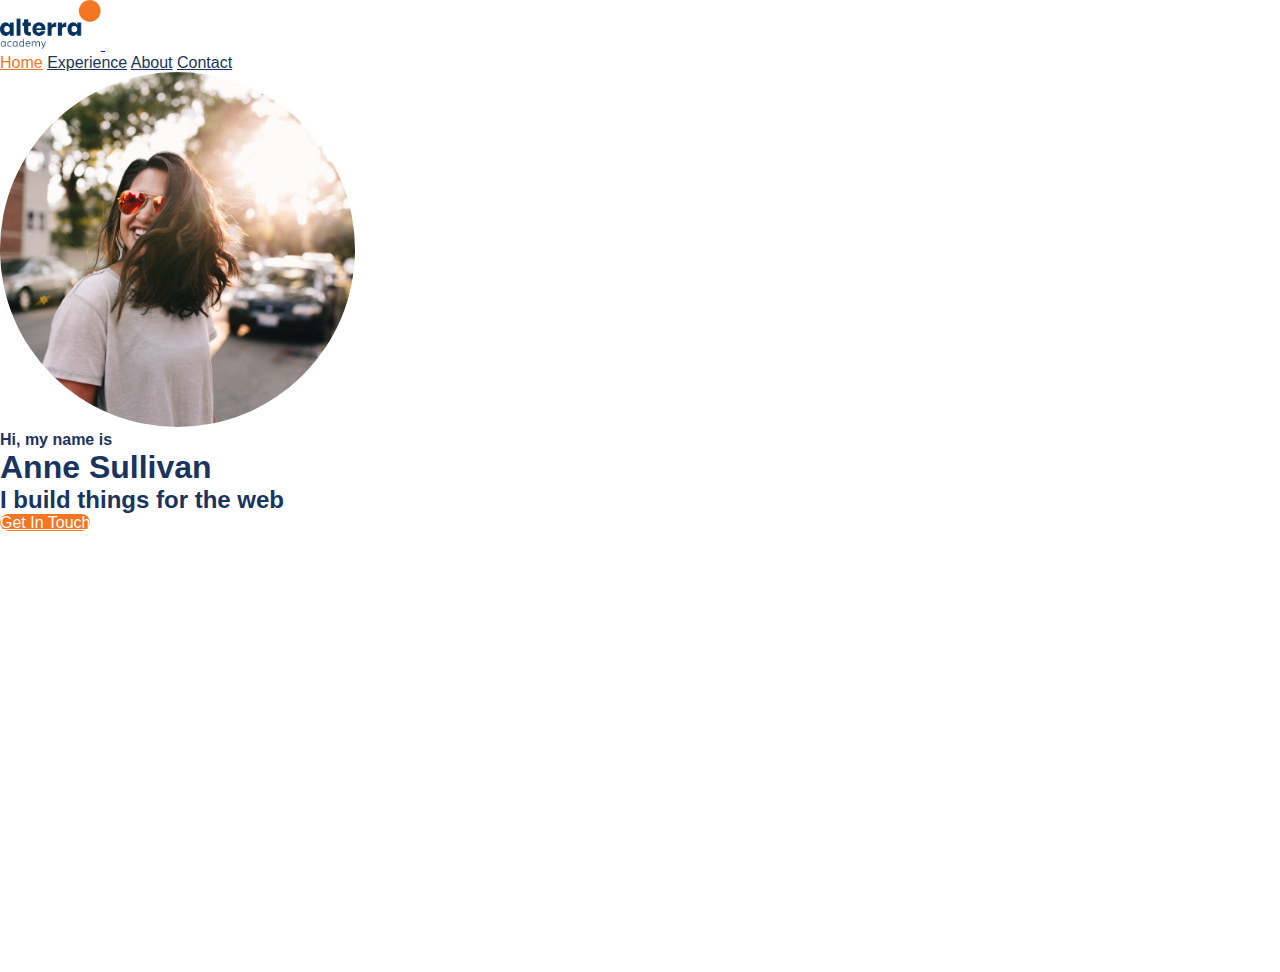
==== home.html @ 62e1c677 "first commit" ====
<!DOCTYPE html>
<html lang="en">
  <head>
    <meta charset="utf-8" />
    <meta name="viewport" content="width=device-width, initial-scale=1" />

    <link
      href="https://cdn.jsdelivr.net/npm/bootstrap@5.1.0/dist/css/bootstrap.min.css"
      rel="stylesheet"
      integrity="sha384-KyZXEAg3QhqLMpG8r+8fhAXLRk2vvoC2f3B09zVXn8CA5QIVfZOJ3BCsw2P0p/We"
      crossorigin="anonymous"
    />

    <link rel="stylesheet" href="./css/main.css" />
    <title>Home</title>
  </head>
  <body>
    <nav class="navbar navbar-expand-lg navbar-light bg-light shadow nav">
      <div class="container">
        <a class="navbar-brand" href="#">
          <img src="./img/logo-ALTA@2x.png" alt="" height="50" />
        </a>
        <button
          class="navbar-toggler"
          type="button"
          data-bs-toggle="collapse"
          data-bs-target="#navbarNavAltMarkup"
          aria-controls="navbarNavAltMarkup"
          aria-expanded="false"
          aria-label="Toggle navigation"
        >
          <span class="navbar-toggler-icon"></span>
        </button>
        <div class="collapse navbar-collapse" id="navbarNavAltMarkup">
          <div class="navbar-nav ms-auto">
            <a class="nav-link active text-uppercase fw-bold" href="#">Home</a>
            <a class="nav-link text-uppercase fw-bold" href="#">Experience</a>
            <a class="nav-link text-uppercase fw-bold" href="#">About</a>
            <a class="nav-link text-uppercase fw-bold" href="./contact_us.html"
              >Contact</a
            >
          </div>
        </div>
      </div>
    </nav>

    <main class="main main--hero d-flex align-items-center">
      <div class="container">
        <div class="row">
          <div class="col-md-12 col-lg-4 text-md-center text-lg-start">
            <img
              src="./img/matthew-hamilton-tNCH0sKSZbA-unsplash.jpg"
              alt=""
              width="355"
              height="355"
              class="img--profile"
            />
          </div>
          <div class="col-md-12 col-lg-8 text-md-center text-lg-start">
            <h4 class="fw-bolder">Hi, my name is</h4>
            <h1 class="display-1 fw-bold lh-1">Anne Sullivan</h1>
            <h2 class="fw-bolder">I build things for the web</h2>
            <a href="#" class="btn btn-warning">Get In Touch</a>
          </div>
        </div>
      </div>
    </main>

    <script
      src="https://cdn.jsdelivr.net/npm/bootstrap@5.1.0/dist/js/bootstrap.bundle.min.js"
      integrity="sha384-U1DAWAznBHeqEIlVSCgzq+c9gqGAJn5c/t99JyeKa9xxaYpSvHU5awsuZVVFIhvj"
      crossorigin="anonymous"
    ></script>
  </body>
</html>
---- css/main.css ----
*,
*::before,
*::after {
  margin: 0;
  padding: 0;
  box-sizing: border-box;
}

:root {
  --clr-dark: #19345e;
  --clr-primary: #f47522;
  --clr-light: #fff;
}

body {
  font-family: roboto, sans-serif;
  color: var(--clr-dark) !important;
}

.nav .nav-link {
  color: var(--clr-dark) !important;
}

.nav .nav-link.active {
  color: var(--clr-primary) !important;
}

.main {
  height: 100vh;
}

.main--hero {
  background-image: url("./../img/bg-img.png");
  background-position: center;
  background-size: cover;
}

.img--profile {
  border-radius: 50%;
}

.btn {
  border-radius: 20px !important;
  background-color: var(--clr-primary) !important;
  color: var(--clr-light);
  font-size: 16px;
  border: none;
}

.btn:hover {
  color: var(--clr-light) !important;
  background-color: var(--clr-dark) !important;
}

.img--logo {
  width: 275px;
}

.left {
  background-image: url("./../img/charles-rRWiVQzLm7k-unsplash.jpg");
  background-position: center;
  background-size: cover;
  position: relative;
}

.left::before {
  background-color: rgba(25, 52, 94, 0.65);
  content: "";
  display: block;
  height: 100%;
  position: absolute;
  width: 100%;
}

.message {
  display: block;
  width: 100%;
  height: 100px;
}
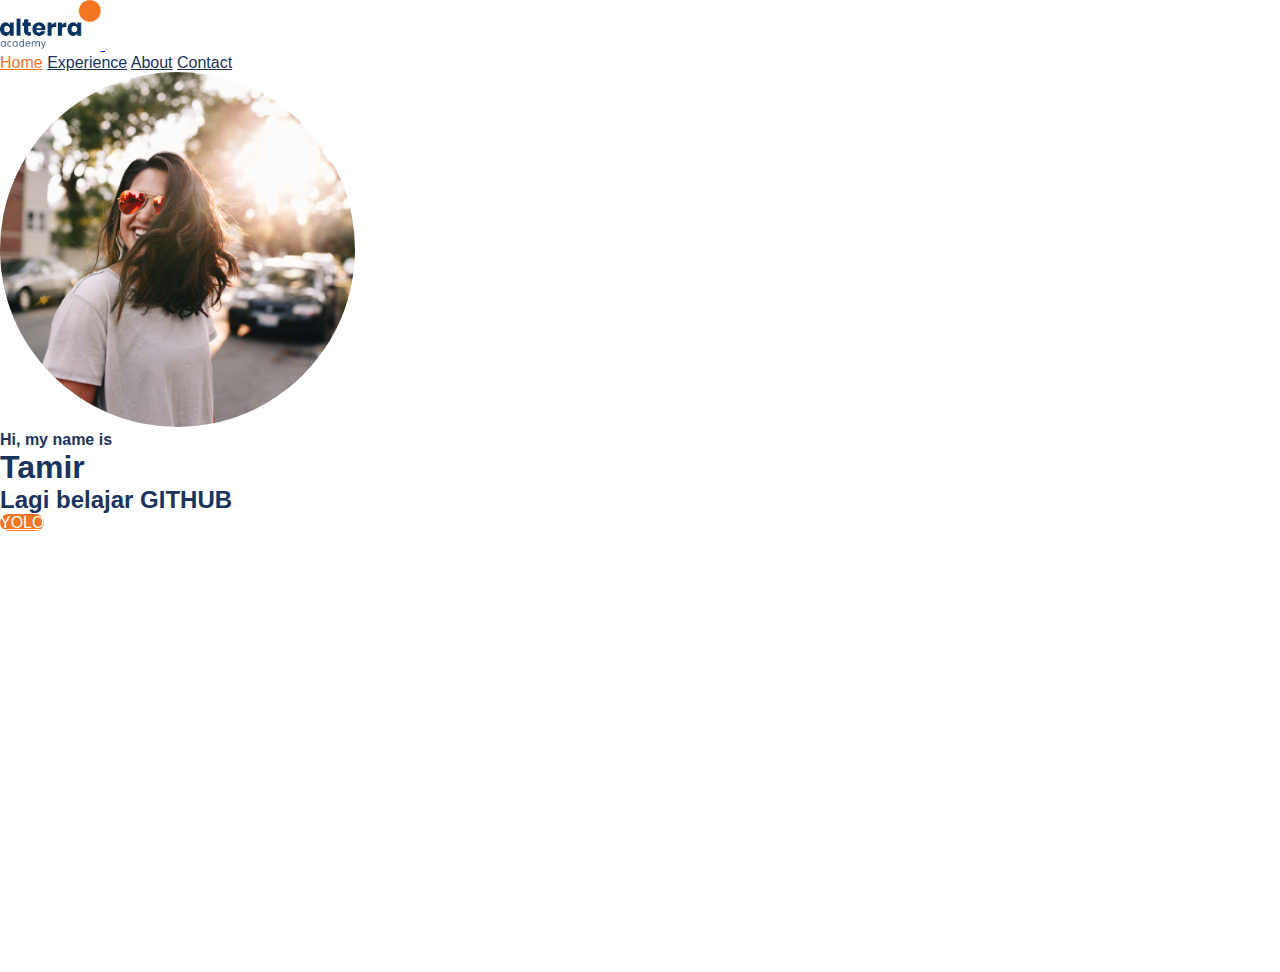
==== commit 83a4bfb4: "merubah home" ====
--- a/home.html
+++ b/home.html
@@ -1,43 +1,31 @@
 <!DOCTYPE html>
 <html lang="en">
-  <head>
+
+<head>
     <meta charset="utf-8" />
     <meta name="viewport" content="width=device-width, initial-scale=1" />
 
-    <link
-      href="https://cdn.jsdelivr.net/npm/bootstrap@5.1.0/dist/css/bootstrap.min.css"
-      rel="stylesheet"
-      integrity="sha384-KyZXEAg3QhqLMpG8r+8fhAXLRk2vvoC2f3B09zVXn8CA5QIVfZOJ3BCsw2P0p/We"
-      crossorigin="anonymous"
-    />
+    <link href="https://cdn.jsdelivr.net/npm/bootstrap@5.1.0/dist/css/bootstrap.min.css" rel="stylesheet" integrity="sha384-KyZXEAg3QhqLMpG8r+8fhAXLRk2vvoC2f3B09zVXn8CA5QIVfZOJ3BCsw2P0p/We" crossorigin="anonymous" />
 
     <link rel="stylesheet" href="./css/main.css" />
     <title>Home</title>
-  </head>
-  <body>
+</head>
+
+<body>
     <nav class="navbar navbar-expand-lg navbar-light bg-light shadow nav">
-      <div class="container">
-        <a class="navbar-brand" href="#">
-          <img src="./img/logo-ALTA@2x.png" alt="" height="50" />
-        </a>
-        <button
-          class="navbar-toggler"
-          type="button"
-          data-bs-toggle="collapse"
-          data-bs-target="#navbarNavAltMarkup"
-          aria-controls="navbarNavAltMarkup"
-          aria-expanded="false"
-          aria-label="Toggle navigation"
-        >
+        <div class="container">
+            <a class="navbar-brand" href="#">
+                <img src="./img/logo-ALTA@2x.png" alt="" height="50" />
+            </a>
+            <button class="navbar-toggler" type="button" data-bs-toggle="collapse" data-bs-target="#navbarNavAltMarkup" aria-controls="navbarNavAltMarkup" aria-expanded="false" aria-label="Toggle navigation">
           <span class="navbar-toggler-icon"></span>
         </button>
-        <div class="collapse navbar-collapse" id="navbarNavAltMarkup">
-          <div class="navbar-nav ms-auto">
-            <a class="nav-link active text-uppercase fw-bold" href="#">Home</a>
-            <a class="nav-link text-uppercase fw-bold" href="#">Experience</a>
-            <a class="nav-link text-uppercase fw-bold" href="#">About</a>
-            <a class="nav-link text-uppercase fw-bold" href="./contact_us.html"
-              >Contact</a
+            <div class="collapse navbar-collapse" id="navbarNavAltMarkup">
+                <div class="navbar-nav ms-auto">
+                    <a class="nav-link active text-uppercase fw-bold" href="#">Home</a>
+                    <a class="nav-link text-uppercase fw-bold" href="#">Experience</a>
+                    <a class="nav-link text-uppercase fw-bold" href="#">About</a>
+                    <a class="nav-link text-uppercase fw-bold" href="./contact_us.html">Contact</a
             >
           </div>
         </div>
@@ -58,18 +46,15 @@
           </div>
           <div class="col-md-12 col-lg-8 text-md-center text-lg-start">
             <h4 class="fw-bolder">Hi, my name is</h4>
-            <h1 class="display-1 fw-bold lh-1">Anne Sullivan</h1>
-            <h2 class="fw-bolder">I build things for the web</h2>
-            <a href="#" class="btn btn-warning">Get In Touch</a>
-          </div>
+            <h1 class="display-1 fw-bold lh-1">Tamir</h1>
+            <h2 class="fw-bolder">Lagi belajar GITHUB</h2>
+            <a href="#" class="btn btn-warning">YOLO</a>
+                </div>
+            </div>
         </div>
-      </div>
-    </main>
+        </main>
 
-    <script
-      src="https://cdn.jsdelivr.net/npm/bootstrap@5.1.0/dist/js/bootstrap.bundle.min.js"
-      integrity="sha384-U1DAWAznBHeqEIlVSCgzq+c9gqGAJn5c/t99JyeKa9xxaYpSvHU5awsuZVVFIhvj"
-      crossorigin="anonymous"
-    ></script>
-  </body>
-</html>
+        <script src="https://cdn.jsdelivr.net/npm/bootstrap@5.1.0/dist/js/bootstrap.bundle.min.js" integrity="sha384-U1DAWAznBHeqEIlVSCgzq+c9gqGAJn5c/t99JyeKa9xxaYpSvHU5awsuZVVFIhvj" crossorigin="anonymous"></script>
+</body>
+
+</html>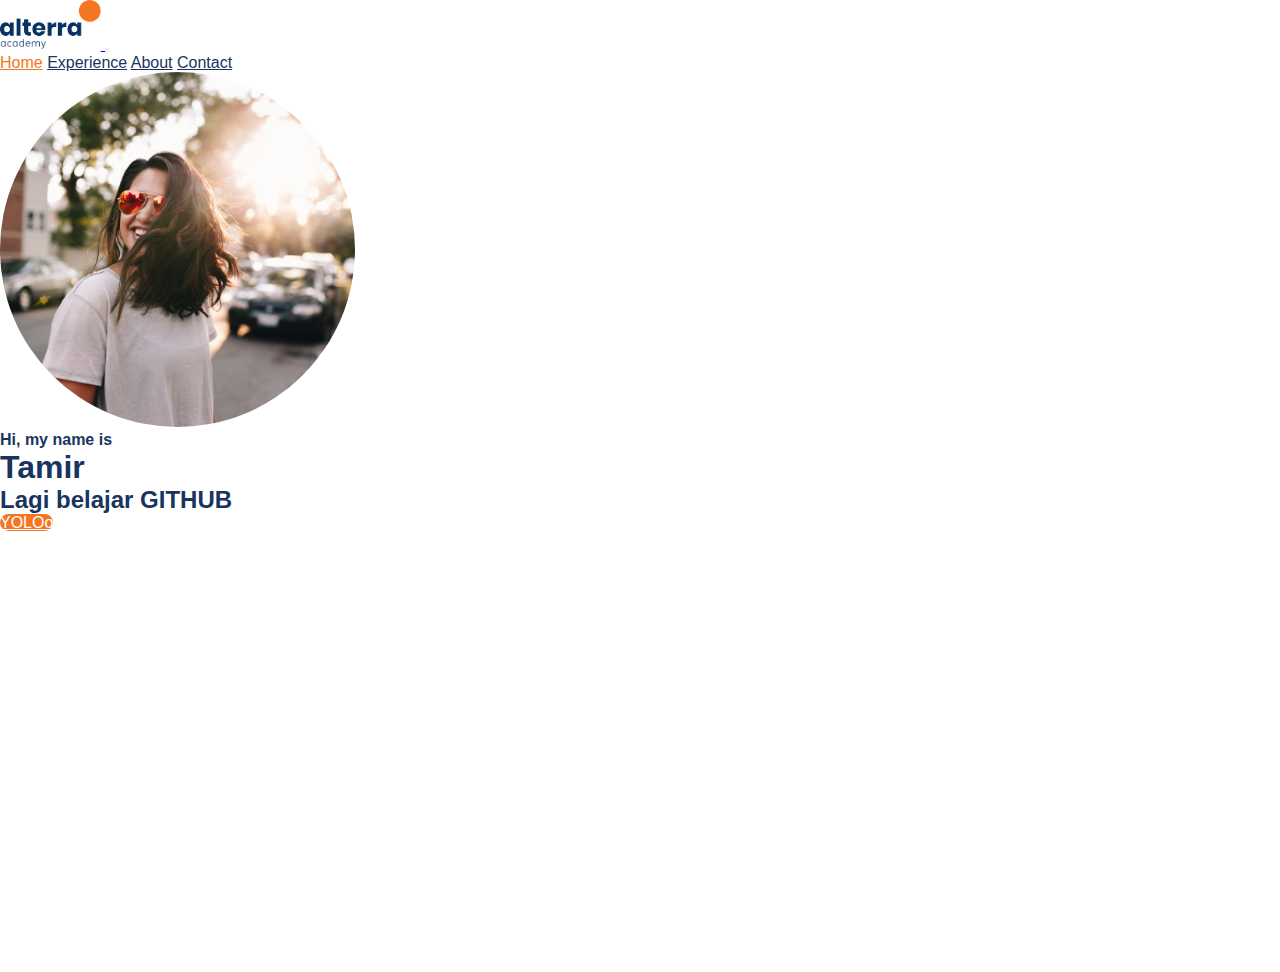
==== commit dd7d5b60: "merubah home" ====
--- a/home.html
+++ b/home.html
@@ -48,7 +48,7 @@
             <h4 class="fw-bolder">Hi, my name is</h4>
             <h1 class="display-1 fw-bold lh-1">Tamir</h1>
             <h2 class="fw-bolder">Lagi belajar GITHUB</h2>
-            <a href="#" class="btn btn-warning">YOLO</a>
+            <a href="#" class="btn btn-warning">YOLOo</a>
                 </div>
             </div>
         </div>
